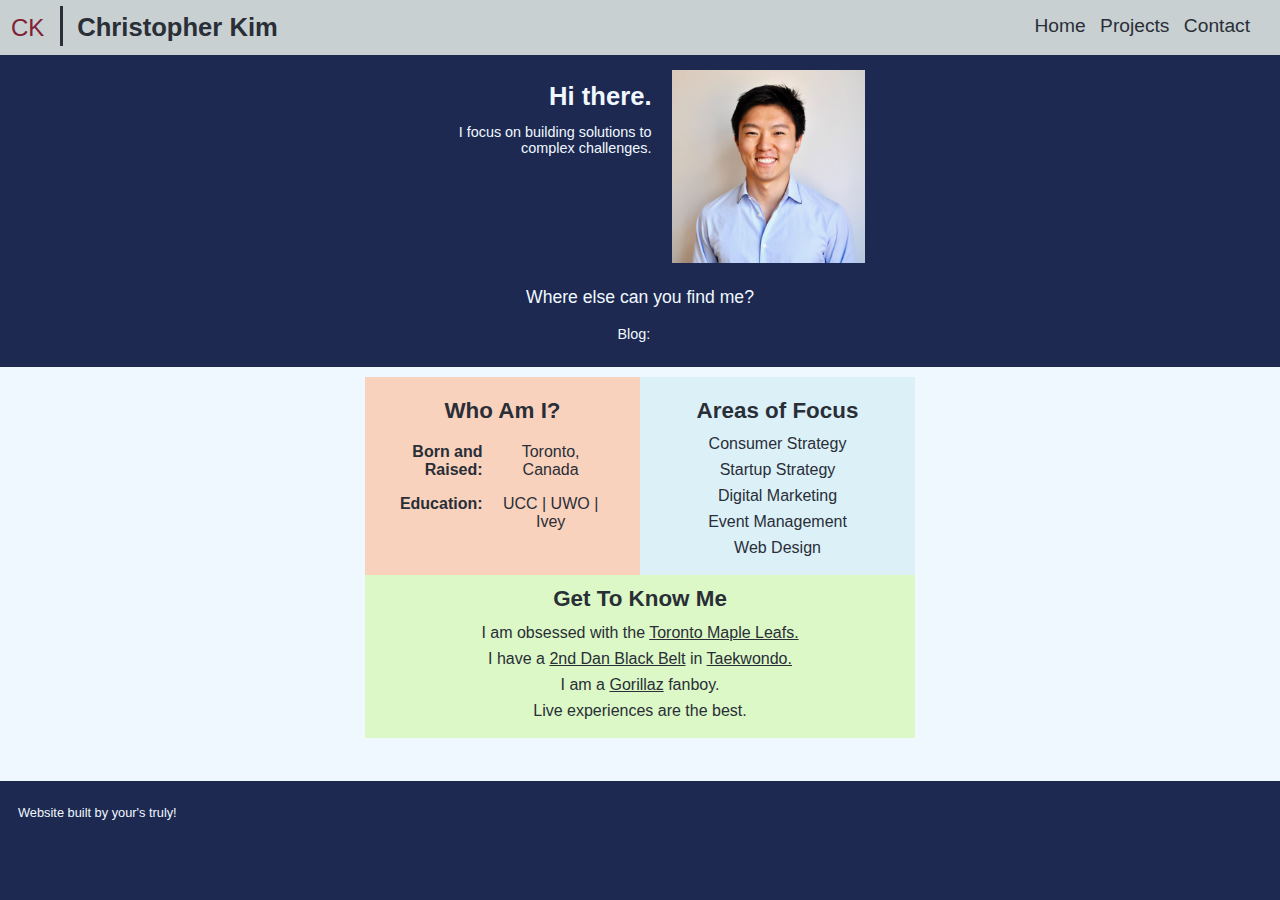
==== index.html @ c73a87c2 "Update #4" ====
<!DOCTYPE html>
<html lang="en">
  <head>
    <title>Christopher Kim's Homepage</title>
    <meta charset="UTF-8" meta name="viewport" content="width=device-width, initial-scale=1">
    <link href="style.css" rel="stylesheet" type="text/css">
    <link rel="stylesheet" href="https://use.fontawesome.com/releases/v5.0.13/css/all.css" integrity="sha384-DNOHZ68U8hZfKXOrtjWvjxusGo9WQnrNx2sqG0tfsghAvtVlRW3tvkXWZh58N9jp" crossorigin="anonymous">
    <script src="index.js" type="text/javascript"></script>
    <!-- Global site tag (gtag.js) - Google Analytics -->
    <script async src="https://www.googletagmanager.com/gtag/js?id=UA-119350589-1"></script>
    <script>
      window.dataLayer = window.dataLayer || [];
      function gtag(){dataLayer.push(arguments);}
      gtag('js', new Date());
      gtag('config', 'UA-119350589-1');
    </script>
  </head>
  <body>
    <header class="container">
      <div class="header-row">
        <div><a href="https://christopherkim.github.io/" class="logo">CK</a></div>
        <div class="vline"></div>
        <div id="title-1"><h1>Christopher Kim</h1></div>
      </div>
      <nav>
        <div onclick="openNav(this)" id="expand-button">
          <div class="bar1 bar" id="bar1"></div>
          <div class="bar2"></div>
          <div class="bar3"></div>
        </div>
        <div id="nav-menu">
          <div onclick="closeNav(this)" class="close-button"></div>
          <a href="https://christopherkim.github.io/" class="nav-button" id="nav-button">Home</a>
          <a href="projects.html" class="nav-button">Projects</a>
          <a href="#Contact" class="nav-button">Contact</a>
        </div>
        <div id="nav-menu-1">
          <a href="https://christopherkim.github.io/" class="nav-button">Home</a>
          <a href="projects.html" class="nav-button">Projects</a>
          <a href="#Contact" class="nav-button">Contact</a>
        </div>
      </nav>
    </header>
    <section class="banner container">
      <div class="centered-row banner-text">
        <div class="intro-text">
          <h1 class="text-right">Hi there.</h1>
          <h6 class="text-right">I focus on building solutions to complex challenges.</h6>
        </div>
        <div class="intro-headshot">
            <img src="/images/Headshot.jpg" class="headshot">
        </div>
      </div>
      <div class="social-media">
        <div class="social-media-text centered">
          <h4 class="text-center">Where else can you find me?</h4>
        </div>
        <div class="social-media-icons text-center centered-row">
          <a href="https://twitter.com/ChrisKiSopKim" class="social-media"><i class="fab fa-twitter"></i></a>
          <a href="https://www.linkedin.com/in/christopherkisopkim/" class="social-media"><i class="fab fa-linkedin-in"></i></a>
          <a href="https://github.com/ChristopherKim" class="social-media"><i class="fab fa-github"></i></a>
          <h6 class="social-media-blog">Blog:</h6>
          <a href="https://medium.com/@christopher.k.kim95" class="social-media"><i class="fab fa-medium"></i></a>
        </div>
      </div>
    </section>
    <section class="container centered-row about-me-1">
      <div class="who-am-i">
        <div class="about-me-title">
          <h2>Who Am I?</h2>
        </div>
        <div class="container row about-me-row">
          <div class="about-me-column text-right"><h5 class="bold">Born and Raised:</h5></div>
          <div class="about-me-column text-center"><h5>Toronto, Canada</h5></div>
        </div>
        <div class="container row about-me-row">
          <div class="about-me-column text-right"><h5 class="bold">Education:</h5></div>
          <div class="about-me-column text-center"><h5>UCC | UWO | Ivey</h5></div>
        </div>
      </div>
      <div class="skills text-center">
        <div class="about-me-title">
          <h2>Areas of Focus</h2>
        </div>
        <h5>Consumer Strategy</h5>
        <h5>Startup Strategy</h5>
        <h5>Digital Marketing</h5>
        <h5>Event Management</h5>
        <h5>Web Design</h5>
      </div>
    </section>
    <section class="container centered-row about-me-2">
      <div class="fun-facts text-center">
        <div class="about-me-title">
          <h2>Get To Know Me</h2>
        </div>
        <h5>I am obsessed with the <a href="https://www.nhl.com/mapleleafs/" class="link">Toronto Maple Leafs.</a></h5>
        <h5>I have a <a href="/images/Taekwondo 2nd Dan.png" class="link">2nd Dan Black Belt</a> in <a href="http://www.worldtaekwondo.org/" class="link">Taekwondo.</a></h5>
        <h5>I am a <a href="https://www.reddit.com/r/gorillaz/" class="link">Gorillaz</a> fanboy.</h5>
        <h5>Live experiences are the best.</h5>
      </div>
    </section>
    <section class="sticky-footer">
    </section>
    <footer class="container">
      <div class="row">
        <p class="footer-text">Website built by your's truly!</p>
      </div>
      <div class="footer-music">
        <iframe src="https://open.spotify.com/embed/user/rockim10/playlist/1prwc8SHlCAnjgNuWDjZTZ" width="325" height="100" frameborder="0" allowtransparency="true" allow="encrypted-media"></iframe>
      </div>
    </footer>
  </body>
</html>
---- style.css ----
@import "header.css";
@import "footer.css";

@font-face {
  font-family: 'Lato', sans-serif;
  src:
    local('Lato')
    url("https://fonts.googleapis.com/css?family=Lato") format('truetype');
}

@media only screen and (min-width: 500px) {
  div.banner-text, div.social-media {
    width: 450px;
  }
  section.about-me-1, section.about-me-2 {
    max-width: 550px;
    width: 80%;
  }
  div.project {
    width: 80%;
  }
  div.project-description {
    width: 95%;
  }
  img.headshot {
    width: 100%;
  }
}

@media only screen and (max-width: 500px) {
  div.social-media, section.about-me-1, section.about-me-2 {
    width: 100%;
  }
  div.project {
    width: 95%;
  }
  div.project-description {
    width: 91%;
  }
  header, section.banner, footer {
    width: 500px;
  }
  img.headshot {
    width: 50%;
  }
}

/* General CSS */
html {
  height: 100%;
}
body {
  background-color: #F0F8FF;
  font-family: 'Lato', sans-serif;
  color: #292E37;
  display: flex;
  flex-direction: column;
  height: 100%;
  margin: 0 auto;
}
h1 {
  font-size: 1.6em;
  -webkit-margin-before: 0.5em;
  -webkit-margin-after: 0.5em;
}
h2 {
  font-size: 1.4em;
  -webkit-margin-before: 0.5em;
  -webkit-margin-after: 0.5em;
}
h3 {
  font-size: 1.2em;
  -webkit-margin-before: 0.5em;
  -webkit-margin-after: 0.5em;
  font-weight: 300;
}
h4 {
  font-size: 1.1em;
  -webkit-margin-before: 0.5em;
  -webkit-margin-after: 0.5em;
  font-weight: 300;
}
h5 {
  font-size: 1em;
  -webkit-margin-before: 0.5em;
  -webkit-margin-after: 0.5em;
  font-weight: 300;
}
h6 {
  font-size: 0.9em;
  -webkit-margin-before: 0.5em;
  -webkit-margin-after: 0.5em;
  font-weight: 300;
}
p {
  font-size: 0.8em;
  -webkit-margin-before: 1.1em;
  -webkit-margin-after: 1.1em;
  font-weight: 300;
}
.bold {
  font-weight: bold;
}
.text-left {
  text-align: left;
}
.text-center {
  text-align: center;
}
.text-right {
  text-align: right;
}
.text-justify {
  text-align: justify;
}

/* Section CSS*/
section.sticky-footer {
  flex: 1 0 auto;
  margin-bottom: 10px;
}
section.banner {
  background-color: #1D2951;
  color: #F0F8FF;
  margin-bottom: 10px;
  width: 100%;
}
section.about-me-1 {
  margin: 0 auto;
}
section.about-me-2 {
  margin: 0 auto;
  padding-bottom: 10px;
  background-color: #DCF8C6;
}
section.project {
  flex-direction: row;
  display: flex;
  flex-wrap: wrap;
  justify-content: center;
  align-content: flex-start;
  height: auto;
  overflow: auto;
}

/* Div CSS */
div.banner-text {
  padding-top: 15px;
  margin: 0 auto;
}
div.intro-text {
  width: 55%;
  padding-right: 10px;
}
div.intro-headshot {
  width: 45%;
  padding-left: 10px;
}
div.social-media {
  margin: 0 auto;
  margin-bottom: 5px;
}
div.social-media-text {
  margin-top: 20px;
}
div.social-media-icons {
  margin: 0 auto;
  width: 50%;
  padding-left: 40px;
}
div.who-am-i {
  width: 50%;
  padding-bottom: 10px;
  padding-top: 10px;
  background-color: #F9D2BD;
}
div.about-me-title {
  text-align: center;
}
div.about-me-column {
  width: 45%;
  margin: 0 auto;
}
div.about-me-row {
  width: 90%;
}
div.skills {
  width: 50%;
  padding-bottom: 10px;
  padding-top: 10px;
  background-color: #DCF0F7;
}
div.fun-facts {
  width: 100%;
}
div.project{
  margin-bottom: 10px;
  max-width: 700px;
}
div.project-image {
  min-height: 300px;
  background-image: url("/images/floating island.jpg");
  background-size: cover;
  background-repeat: no-repeat;
}
div.project-title {
  width: relative;
  display: inline-block;
  margin-top: 10px;
  margin-left: 10px;
  padding-left: 8px;
  padding-right: 8px;
  background-color: #802135;
  color: #F0F8FF;
}
div.project-description {
  height: relative;
  margin-top: 10px;
  padding-top: 1px;
  padding-left: 8px;
  padding-right: 8px;
  padding-bottom: 5px;
  background-color: white;
}

/* Additional CSS */
.container {
  display: inline-block;
  width: 100%;
  position: relative;
}
.row {
  white-space: nowrap;
  float: left;
  display: flex;
}
.row > div {
  display: inline-block;
  white-space : normal;
}
.centered {
  margin-left: auto;
  margin-right: auto;
}
.centered-row {
  display: flex;
  margin-left: auto;
  margin-right: auto;
  white-space: nowrap;
}
.centered-row > div {
  display: inline-block;
  white-space : normal;
}
i.fab {
  margin-left: 10px;
  margin-right: 10px;
  margin-top: 10px;
  margin-bottom: 20px;
}
.social-media-blog {
  display: flex;
  white-space: nowrap;
  margin-top: 9px;
  margin-bottom: 20px;
  margin-left: 10px;
  margin-right: 2px;
  font-weight: 400;
}
a.social-media {
  color: #F0F8FF;
}
a.link {
  color: #292E37;
  text-decoration: underline;
}
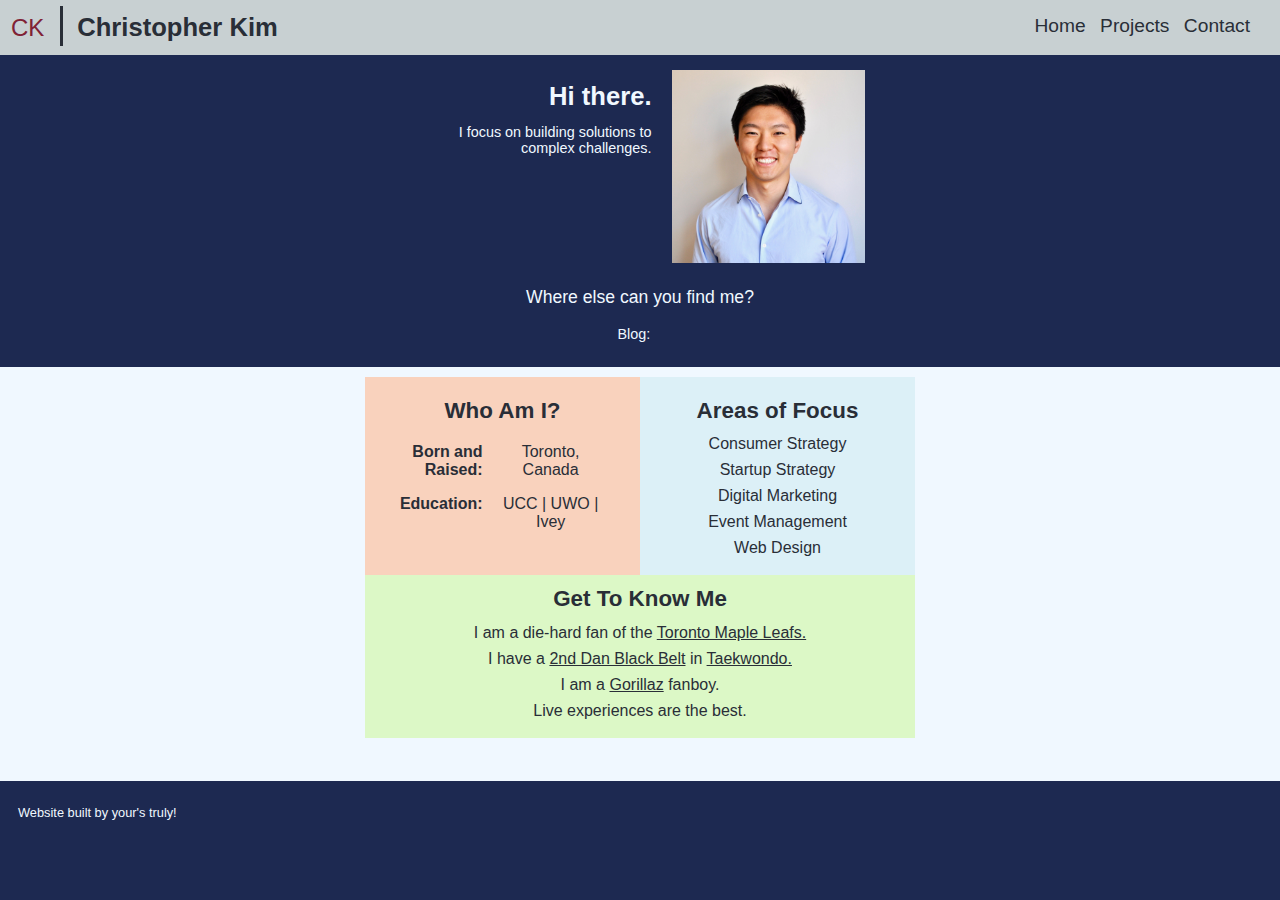
==== commit 6c5094e5: "Change #2" ====
--- a/index.html
+++ b/index.html
@@ -94,7 +94,7 @@
         <div class="about-me-title">
           <h2>Get To Know Me</h2>
         </div>
-        <h5>I am obsessed with the <a href="https://www.nhl.com/mapleleafs/" class="link">Toronto Maple Leafs.</a></h5>
+        <h5>I am a die-hard fan of the <a href="https://www.nhl.com/mapleleafs/" class="link">Toronto Maple Leafs.</a></h5>
         <h5>I have a <a href="/images/Taekwondo 2nd Dan.png" class="link">2nd Dan Black Belt</a> in <a href="http://www.worldtaekwondo.org/" class="link">Taekwondo.</a></h5>
         <h5>I am a <a href="https://www.reddit.com/r/gorillaz/" class="link">Gorillaz</a> fanboy.</h5>
         <h5>Live experiences are the best.</h5>
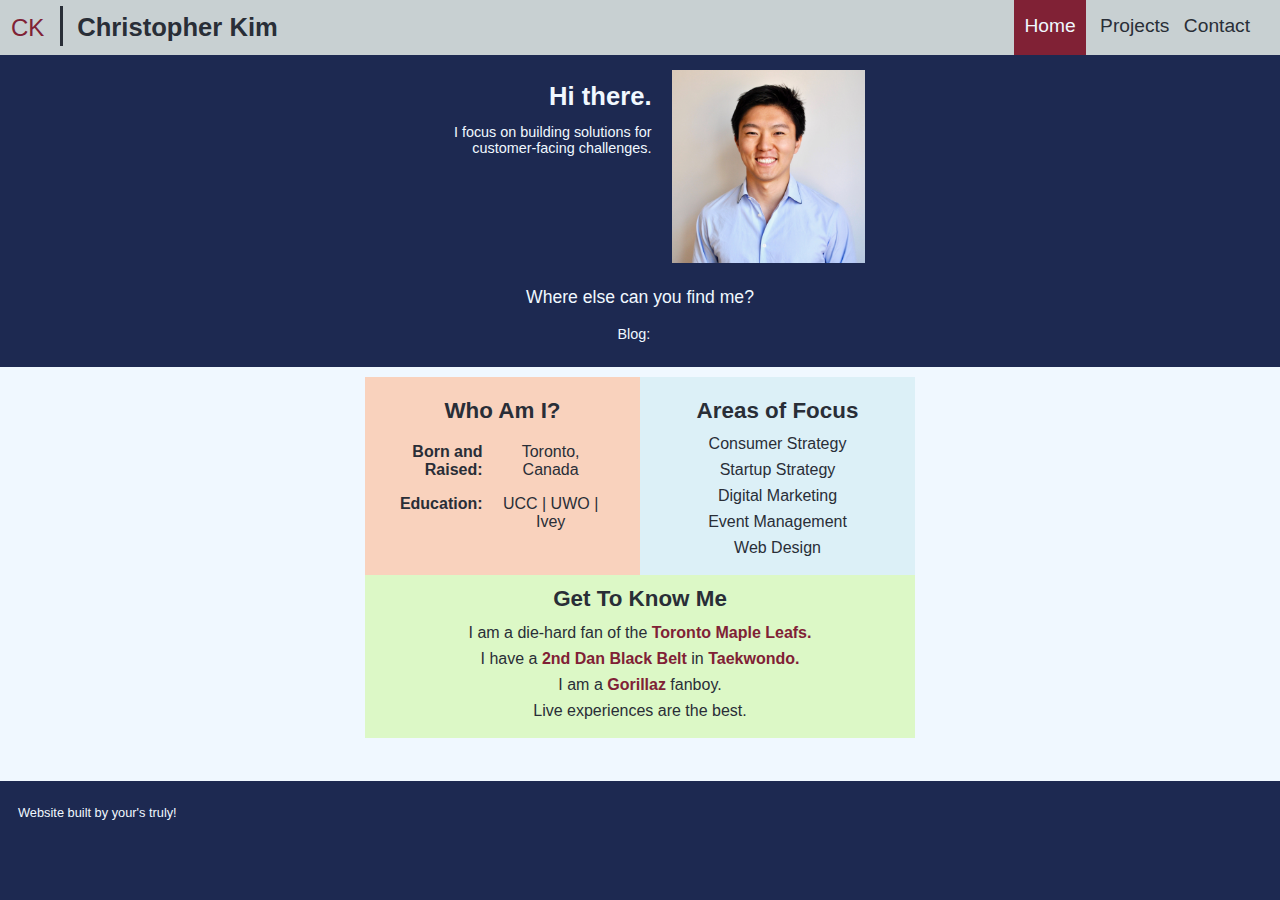
==== commit 5f29fab4: "Update #5" ====
--- a/index.html
+++ b/index.html
@@ -30,14 +30,14 @@
         </div>
         <div id="nav-menu">
           <div onclick="closeNav(this)" class="close-button"></div>
-          <a href="https://christopherkim.github.io/" class="nav-button" id="nav-button">Home</a>
-          <a href="projects.html" class="nav-button">Projects</a>
-          <a href="#Contact" class="nav-button">Contact</a>
+          <a href="https://christopherkim.github.io/" class="selected-button" id="nav-button">Home</a>
+          <a href="https://christopherkim.github.io/projects" class="nav-button">Projects</a>
+          <a href="https://christopherkim.github.io/contact" class="nav-button">Contact</a>
         </div>
         <div id="nav-menu-1">
-          <a href="https://christopherkim.github.io/" class="nav-button">Home</a>
-          <a href="projects.html" class="nav-button">Projects</a>
-          <a href="#Contact" class="nav-button">Contact</a>
+          <a href="https://christopherkim.github.io/" class="selected-button">Home</a>
+          <a href="https://christopherkim.github.io/projects" class="nav-button">Projects</a>
+          <a href="https://christopherkim.github.io/contact" class="nav-button">Contact</a>
         </div>
       </nav>
     </header>
@@ -45,7 +45,7 @@
       <div class="centered-row banner-text">
         <div class="intro-text">
           <h1 class="text-right">Hi there.</h1>
-          <h6 class="text-right">I focus on building solutions to complex challenges.</h6>
+          <h6 class="text-right">I focus on building solutions for customer-facing challenges.</h6>
         </div>
         <div class="intro-headshot">
             <img src="/images/Headshot.jpg" class="headshot">
--- a/style.css
+++ b/style.css
@@ -26,7 +26,6 @@
     width: 100%;
   }
 }
-
 @media only screen and (max-width: 500px) {
   div.social-media, section.about-me-1, section.about-me-2 {
     width: 100%;
@@ -141,6 +140,10 @@
   align-content: flex-start;
   height: auto;
   overflow: auto;
+}
+section.contact {
+  margin: 0 auto;
+  padding-bottom: 10px;
 }
 
 /* Div CSS */
@@ -222,6 +225,12 @@
   padding-bottom: 5px;
   background-color: white;
 }
+div.contact {
+  width: 50%;
+  min-width: 300px;
+  padding: 10px;
+  background-color: #DCF0F7;
+}
 
 /* Additional CSS */
 .container {
@@ -271,6 +280,7 @@
   color: #F0F8FF;
 }
 a.link {
-  color: #292E37;
-  text-decoration: underline;
-}
+  color: #802135;
+  text-decoration: none;
+  font-weight: bold;
+}
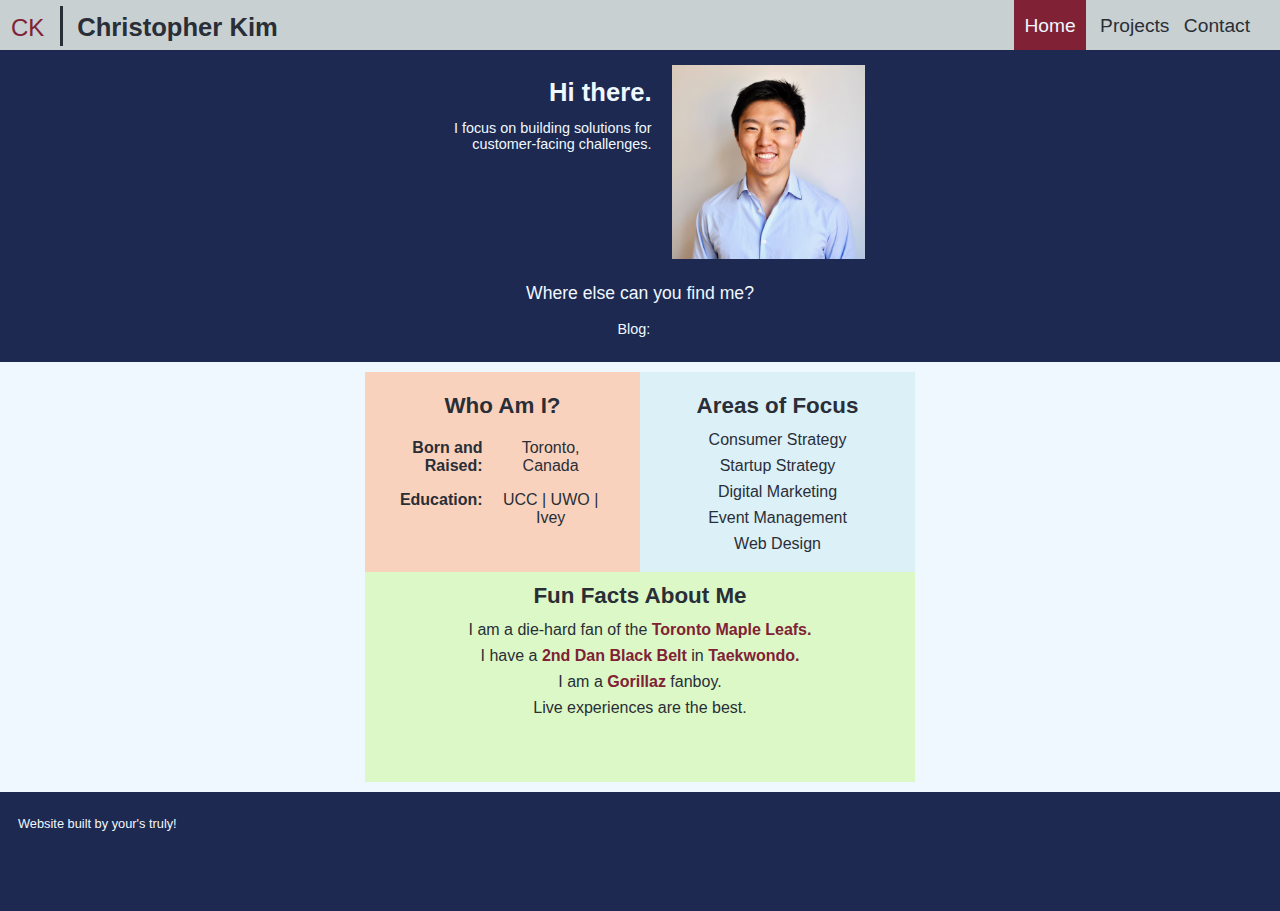
==== commit 21fbd988: "Update #6?" ====
--- a/index.html
+++ b/index.html
@@ -92,7 +92,7 @@
     <section class="container centered-row about-me-2">
       <div class="fun-facts text-center">
         <div class="about-me-title">
-          <h2>Get To Know Me</h2>
+          <h2>Fun Facts About Me</h2>
         </div>
         <h5>I am a die-hard fan of the <a href="https://www.nhl.com/mapleleafs/" class="link">Toronto Maple Leafs.</a></h5>
         <h5>I have a <a href="/images/Taekwondo 2nd Dan.png" class="link">2nd Dan Black Belt</a> in <a href="http://www.worldtaekwondo.org/" class="link">Taekwondo.</a></h5>
--- a/style.css
+++ b/style.css
@@ -126,11 +126,13 @@
 }
 section.about-me-1 {
   margin: 0 auto;
+  min-height: 200px;
 }
 section.about-me-2 {
   margin: 0 auto;
   padding-bottom: 10px;
   background-color: #DCF8C6;
+  min-height: 200px;
 }
 section.project {
   flex-direction: row;
@@ -140,10 +142,12 @@
   align-content: flex-start;
   height: auto;
   overflow: auto;
+  min-height: 200px;
 }
 section.contact {
   margin: 0 auto;
   padding-bottom: 10px;
+  min-height: 200px;
 }
 
 /* Div CSS */
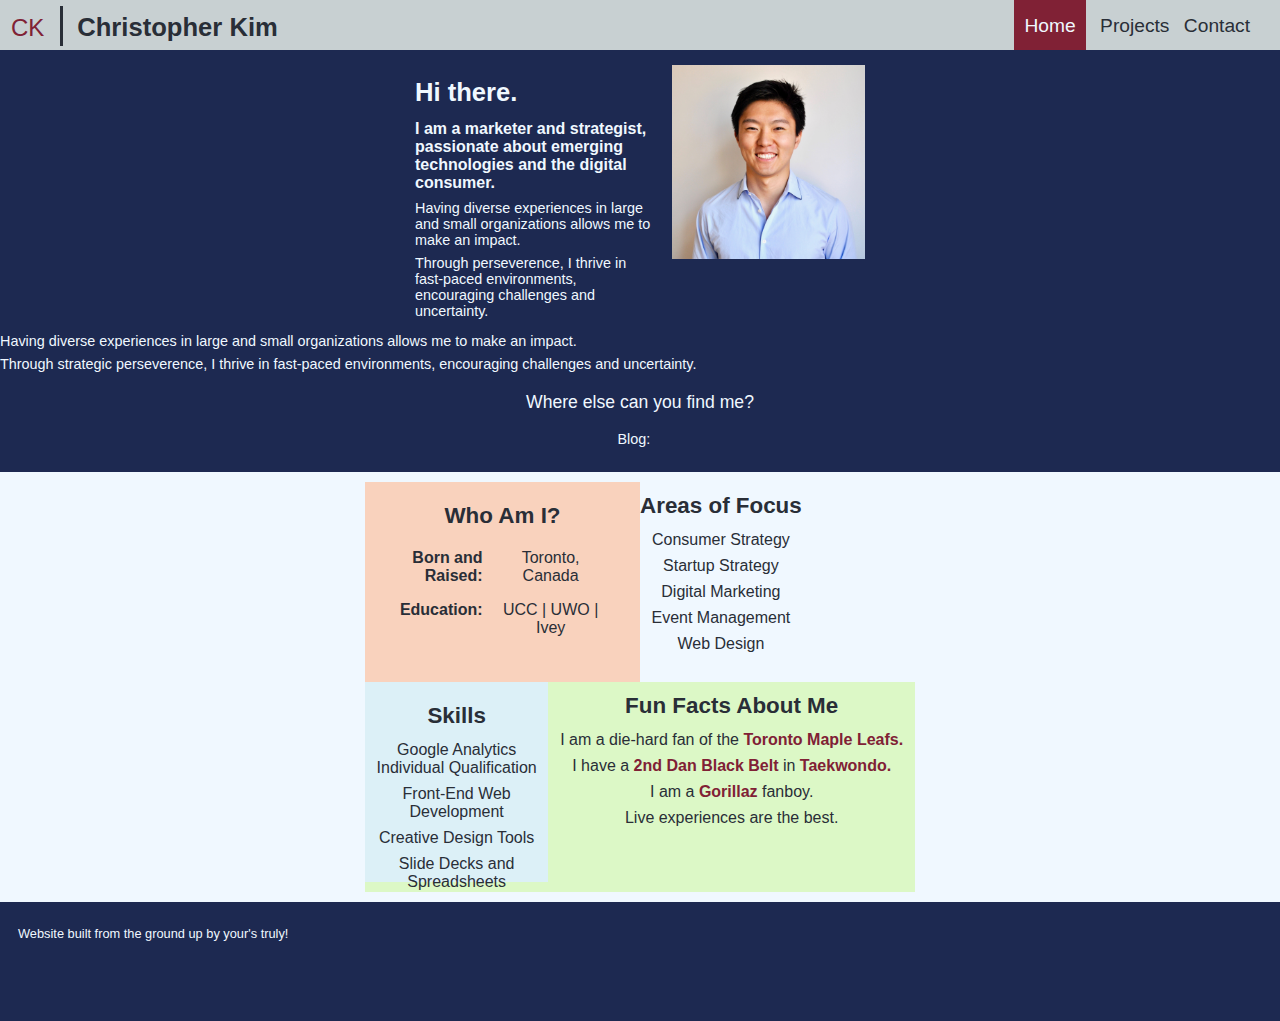
==== commit 0d5c7fe8: "Update #10" ====
--- a/index.html
+++ b/index.html
@@ -44,18 +44,26 @@
     <section class="banner container">
       <div class="centered-row banner-text">
         <div class="intro-text">
-          <h1 class="text-right">Hi there.</h1>
-          <h6 class="text-right">I focus on building solutions for customer-facing challenges.</h6>
+          <h1 class="text-intro">Hi there.</h1>
+          <h5 class="text-intro bold">I am a marketer and strategist, passionate about emerging technologies and the digital consumer.</h5>
+          <div class="text-1">
+            <h6 class="text-intro">Having diverse experiences in large and small organizations allows me to make an impact.</h6>
+            <h6 class="text-intro">Through perseverence, I thrive in fast-paced environments, encouraging challenges and uncertainty.</h6>
+          </div>
         </div>
         <div class="intro-headshot">
             <img src="/images/Headshot.jpg" class="headshot">
         </div>
       </div>
-      <div class="social-media">
-        <div class="social-media-text centered">
+      <div class="centered text-2">
+        <h6>Having diverse experiences in large and small organizations allows me to make an impact.</h6>
+        <h6>Through strategic perseverence, I thrive in fast-paced environments, encouraging challenges and uncertainty.</h6>
+      </div>
+      <div class="social-media centered">
+        <div class="social-media-text">
           <h4 class="text-center">Where else can you find me?</h4>
         </div>
-        <div class="social-media-icons text-center centered-row">
+        <div class="social-media-icons text-center centered centered-row">
           <a href="https://twitter.com/ChrisKiSopKim" class="social-media"><i class="fab fa-twitter"></i></a>
           <a href="https://www.linkedin.com/in/christopherkisopkim/" class="social-media"><i class="fab fa-linkedin-in"></i></a>
           <a href="https://github.com/ChristopherKim" class="social-media"><i class="fab fa-github"></i></a>
@@ -78,7 +86,7 @@
           <div class="about-me-column text-center"><h5>UCC | UWO | Ivey</h5></div>
         </div>
       </div>
-      <div class="skills text-center">
+      <div class="areas-of-focus text-center">
         <div class="about-me-title">
           <h2>Areas of Focus</h2>
         </div>
@@ -90,6 +98,15 @@
       </div>
     </section>
     <section class="container centered-row about-me-2">
+      <div class="skills text-center">
+        <div class="about-me-title">
+          <h2>Skills</h2>
+        </div>
+        <h5>Google Analytics Individual Qualification</h5>
+        <h5>Front-End Web Development</h5>
+        <h5>Creative Design Tools</h5>
+        <h5>Slide Decks and Spreadsheets</h5>
+      </div>
       <div class="fun-facts text-center">
         <div class="about-me-title">
           <h2>Fun Facts About Me</h2>
@@ -104,7 +121,7 @@
     </section>
     <footer class="container">
       <div class="row">
-        <p class="footer-text">Website built by your's truly!</p>
+        <p class="footer-text">Website built from the ground up by your's truly!</p>
       </div>
       <div class="footer-music">
         <iframe src="https://open.spotify.com/embed/user/rockim10/playlist/1prwc8SHlCAnjgNuWDjZTZ" width="325" height="100" frameborder="0" allowtransparency="true" allow="encrypted-media"></iframe>
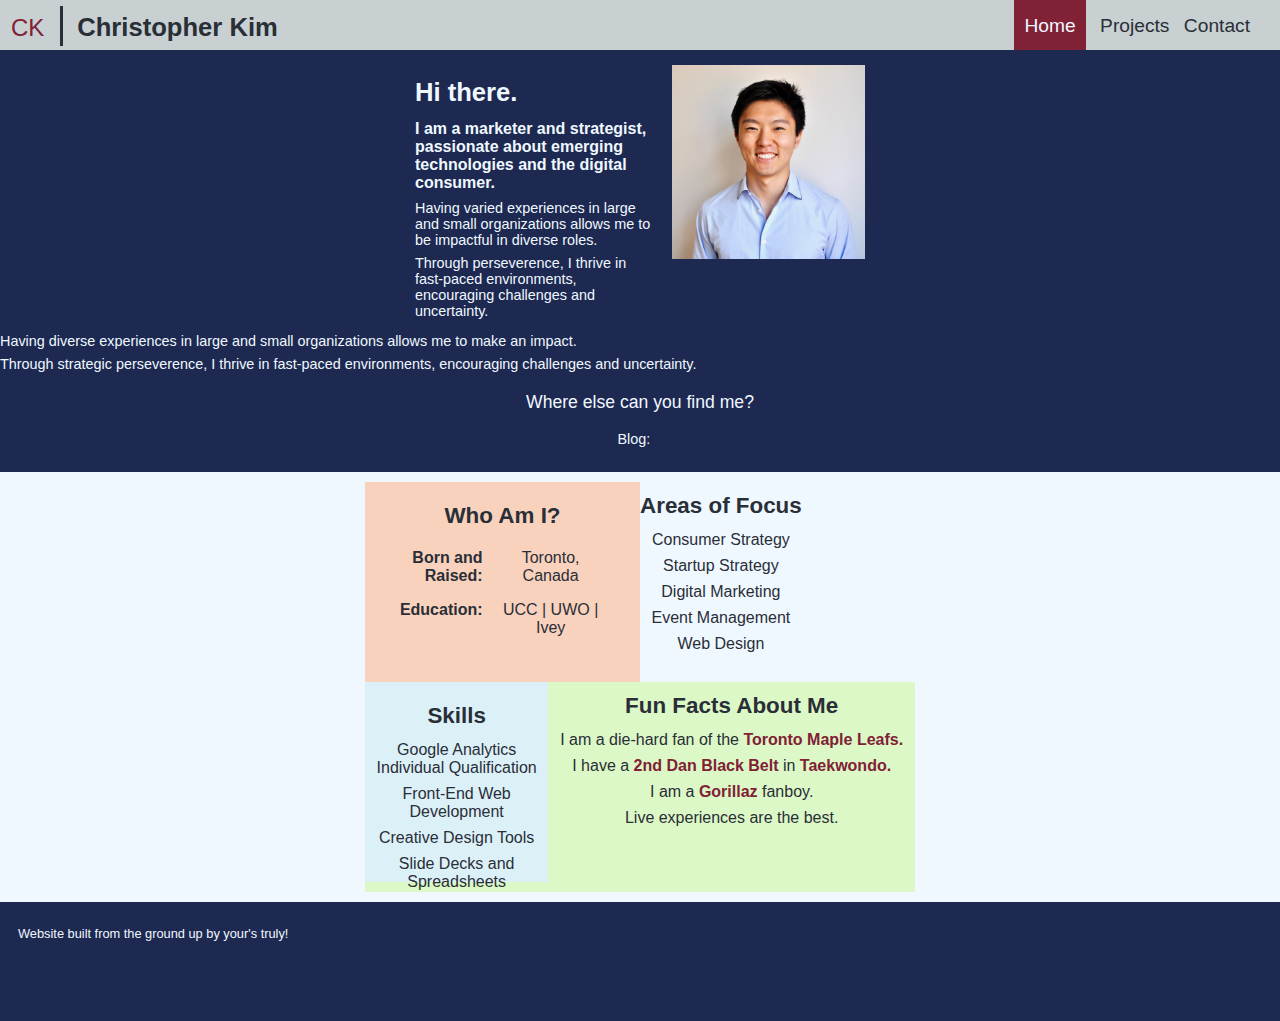
==== commit 6a0621dc: "Update #10-1" ====
--- a/index.html
+++ b/index.html
@@ -47,7 +47,7 @@
           <h1 class="text-intro">Hi there.</h1>
           <h5 class="text-intro bold">I am a marketer and strategist, passionate about emerging technologies and the digital consumer.</h5>
           <div class="text-1">
-            <h6 class="text-intro">Having diverse experiences in large and small organizations allows me to make an impact.</h6>
+            <h6 class="text-intro">Having varied experiences in large and small organizations allows me to be impactful in diverse roles.</h6>
             <h6 class="text-intro">Through perseverence, I thrive in fast-paced environments, encouraging challenges and uncertainty.</h6>
           </div>
         </div>
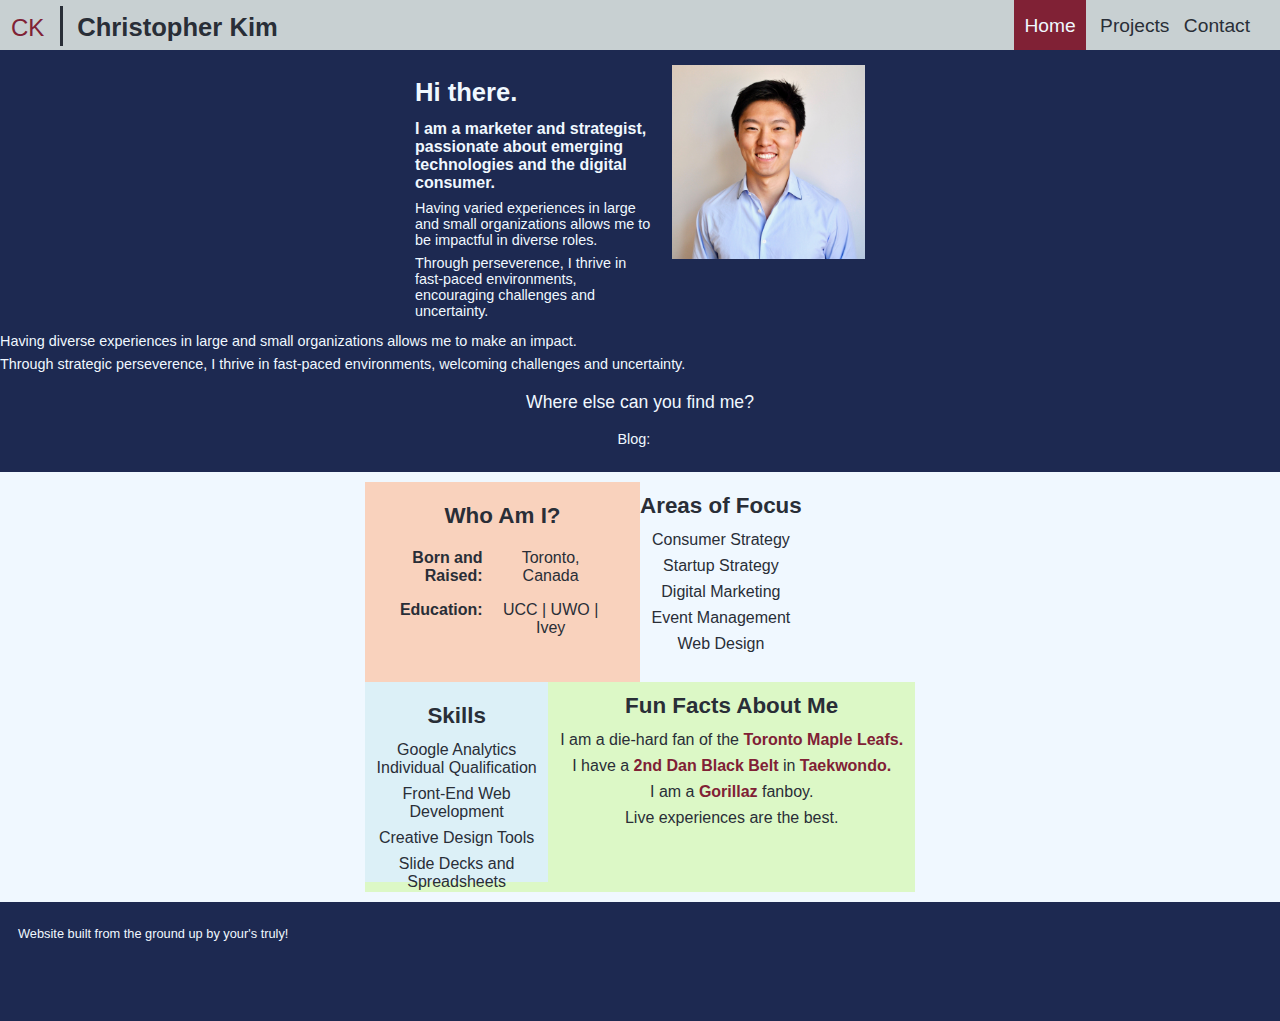
==== commit 46d90f31: "Update #10-2" ====
--- a/index.html
+++ b/index.html
@@ -57,7 +57,7 @@
       </div>
       <div class="centered text-2">
         <h6>Having diverse experiences in large and small organizations allows me to make an impact.</h6>
-        <h6>Through strategic perseverence, I thrive in fast-paced environments, encouraging challenges and uncertainty.</h6>
+        <h6>Through strategic perseverence, I thrive in fast-paced environments, welcoming challenges and uncertainty.</h6>
       </div>
       <div class="social-media centered">
         <div class="social-media-text">
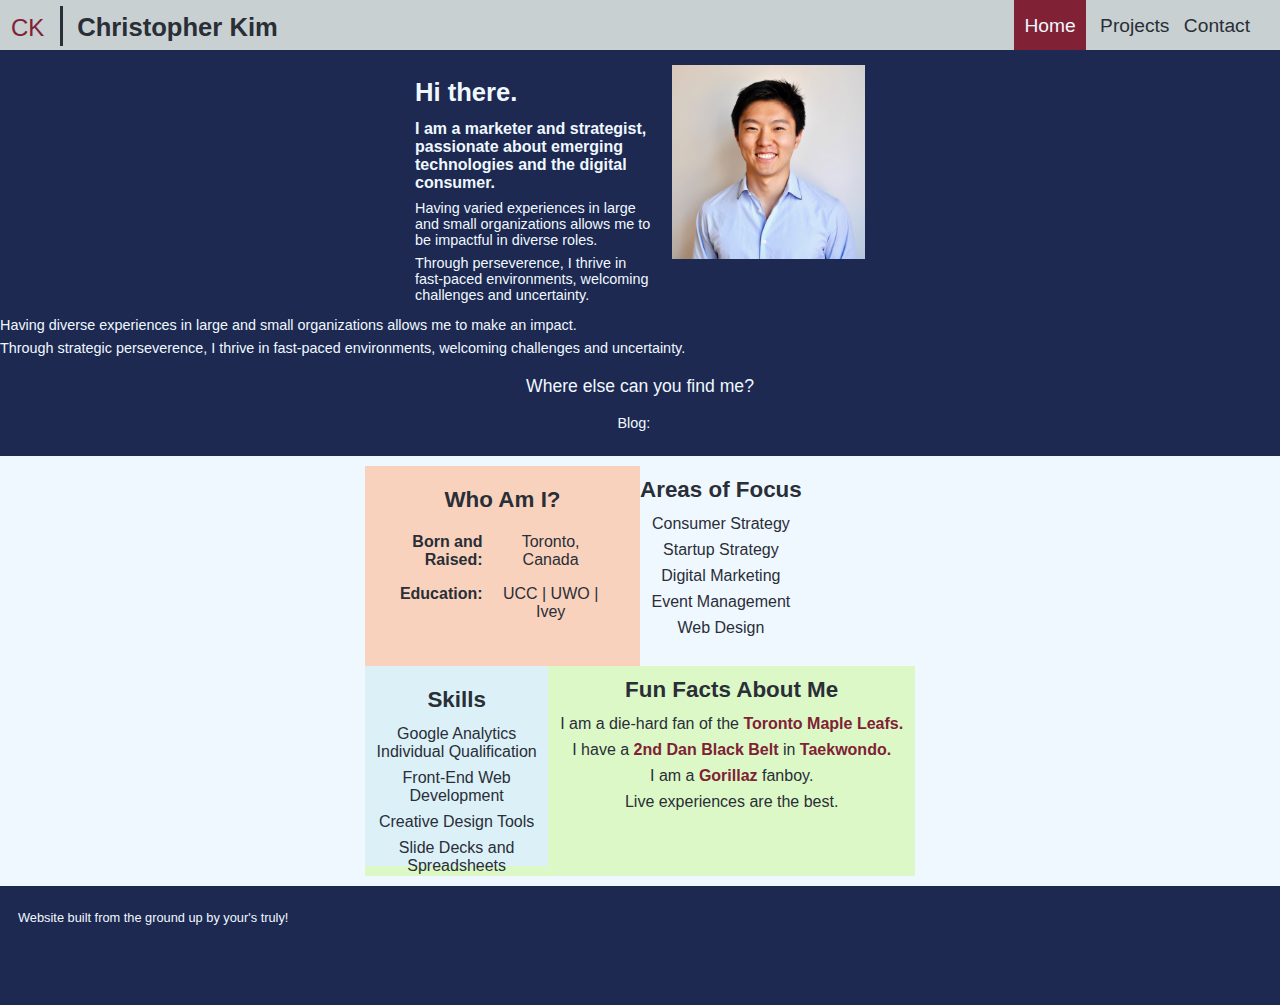
==== commit 30790537: "Update #10-3" ====
--- a/index.html
+++ b/index.html
@@ -48,7 +48,7 @@
           <h5 class="text-intro bold">I am a marketer and strategist, passionate about emerging technologies and the digital consumer.</h5>
           <div class="text-1">
             <h6 class="text-intro">Having varied experiences in large and small organizations allows me to be impactful in diverse roles.</h6>
-            <h6 class="text-intro">Through perseverence, I thrive in fast-paced environments, encouraging challenges and uncertainty.</h6>
+            <h6 class="text-intro">Through perseverence, I thrive in fast-paced environments, welcoming challenges and uncertainty.</h6>
           </div>
         </div>
         <div class="intro-headshot">
